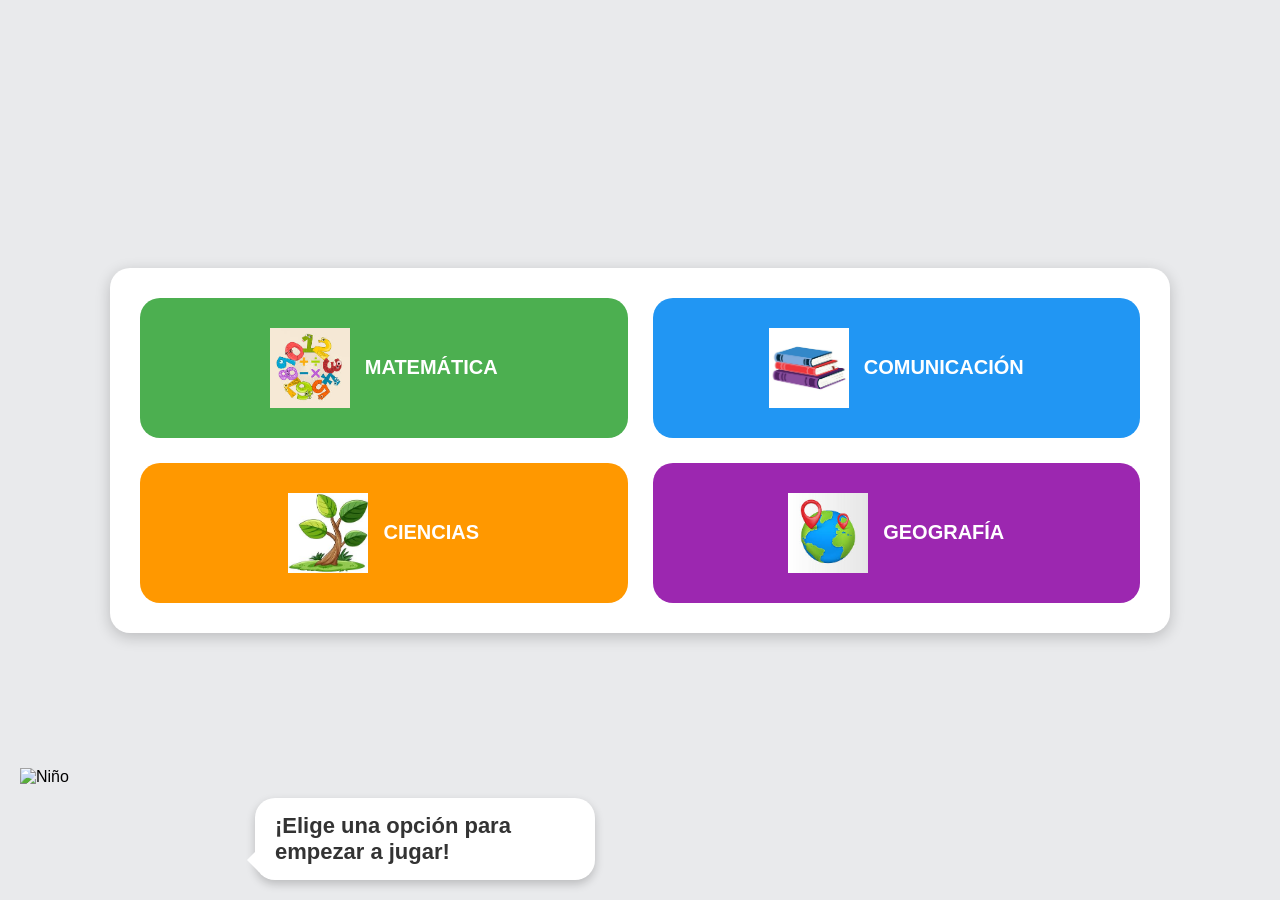
==== index.html @ 785ce3f9 "Update index.html" ====
<!DOCTYPE html>
<html lang="es">
<head>
    <meta charset="UTF-8">
    <meta name="viewport" content="width=device-width, initial-scale=1.0">
    <title>Juegos Educativos</title>
    <link rel="stylesheet" href="styles.css">
</head>
<body>
<div class="personaje">
    <img src="nino.png" alt="Niño">
    <div class="globo">
        ¡Elige una opción para empezar a jugar!
    </div>
</div>
<div class="contenedor">
    <a href="matematica.html" class="area mate">
        <img src="matematica.jpeg" alt="Matemática">
        <span>MATEMÁTICA</span>
    </a>
    <a href="comunicacion.html" class="area comu">
        <img src="comunicacion.jpg" alt="Comunicación">
        <span>COMUNICACIÓN</span>
    </a>
    <a href="ciencias.html" class="area ciencia">
        <img src="ciencias.jpeg" alt="Ciencias">
        <span>CIENCIAS</span>
    </a>
    <a href="geografia.html" class="area geografia">
        <img src="geografia.jpeg" alt="Geografía">
        <span>GEOGRAFÍA</span>
    </a>
</div>
</body>
</html>
---- styles.css ----
body{
    margin:0;
    min-height:100vh;
    display:flex;
    justify-content:center;
    align-items:center;
    background:#e9eaec;
    font-family:Arial, sans-serif;
}
.contenedor{
    width:100%;
    max-width:1000px;
    padding:30px;
    background:white;
    border-radius:20px;
    box-shadow:0 4px 15px rgba(0,0,0,0.2);
    display:grid;
    grid-template-columns:1fr 1fr;
    gap:25px;
}
.area{
    display:flex;
    align-items:center;
    justify-content:center;
    gap:15px;
    height:140px;
    border-radius:20px;
    text-decoration:none;
    color:white;
    font-size:20px;
    font-weight:bold;
}
.area:hover{
    transform:scale(1.05);
}
.area img{
    width:80px;
    height:80px;
    object-fit:cover;
}
.mate{
    background: #4caf50;
}

.comu{
    background:#2196f3;
}

.ciencia{
    background: #ff9800;
}

.geografia{
    background:#9c27b0;
}
h1{
    text-align:center;
    margin-top:40px;
    font-size:50px;
}
.juegos{
    display:flex;
    justify-content:center;
    flex-wrap:wrap;
    gap:30px;
    margin-top:60px;
}
.opcion{
    width:280px;
    height:90px;
    background:#2d8fe3;
    color:white;
    text-decoration:none;
    display:flex;
    justify-content:center;
    align-items:center;
    border-radius:20px;
    font-size:28px;
    font-weight:bold;
    transition:0.3s;
}
.opcion:hover{
    transform:scale(1.08);
}
.volver{
    display:block;
    width:300px;
    margin:80px auto;
    text-align:center;
    text-decoration:none;
    background:#ff5a1f;
    color:white;
    padding:20px;
    border-radius:20px;
    font-size:30px;
    font-weight:bold;
}
.contenedor-principal{
    display:flex;
    flex-direction:column;
    align-items:center;
}
.bienvenida{
    text-align:center;
    margin-bottom:20px;
}
.bienvenida img{
    width:150px;
    height:auto;
}
.bienvenida h2{
    margin-top:10px;
    color:#333;
    font-size:28px;
}
/* PERSONAJE */
.personaje{
    position:fixed;
    left:20px;
    bottom:20px;
    display:flex;
    align-items:flex-start;
    z-index:1000;
}

.personaje img{
    width:220px;
    height:auto;
}

/* Globo de diálogo */
.globo{
    position:relative;
    background:white;
    padding:15px 20px;
    border-radius:20px;
    font-size:22px;
    font-weight:bold;
    margin-left:15px;
    margin-top:30px;
    box-shadow:0 4px 10px rgba(0,0,0,.2);
    max-width:300px;
    color:#333;
}

/* Pico del globo */
.globo::before{
    content:"";
    position:absolute;
    left:-20px;
    top:50px;
    border-width:12px;
    border-style:solid;
    border-color:transparent white transparent transparent;
}
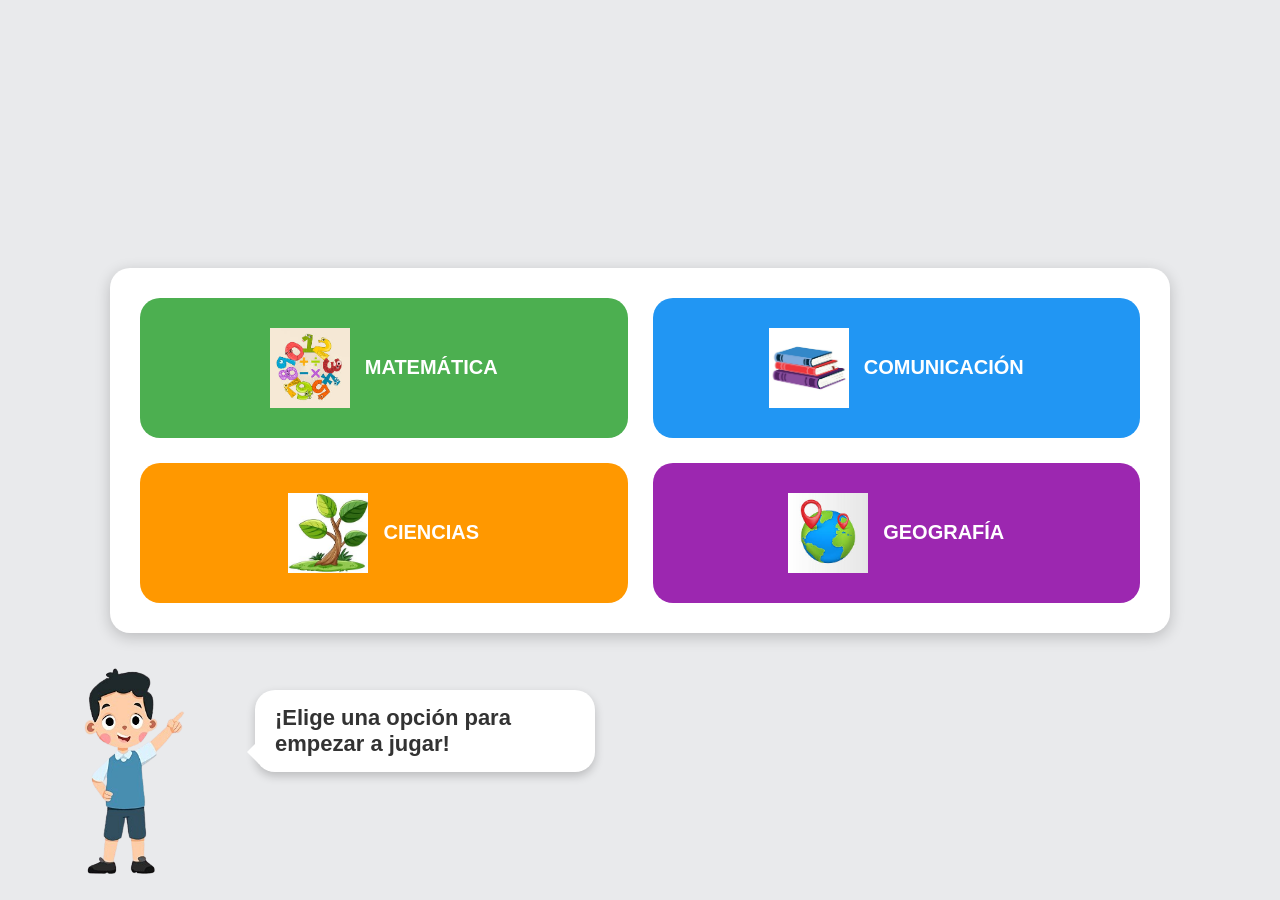
==== commit 139f001c: "Update index.html" ====
--- a/index.html
+++ b/index.html
@@ -8,7 +8,7 @@
 </head>
 <body>
 <div class="personaje">
-    <img src="nino.png" alt="Niño">
+    <img src="niño-removebg-preview.png" alt="Niño">
     <div class="globo">
         ¡Elige una opción para empezar a jugar!
     </div>
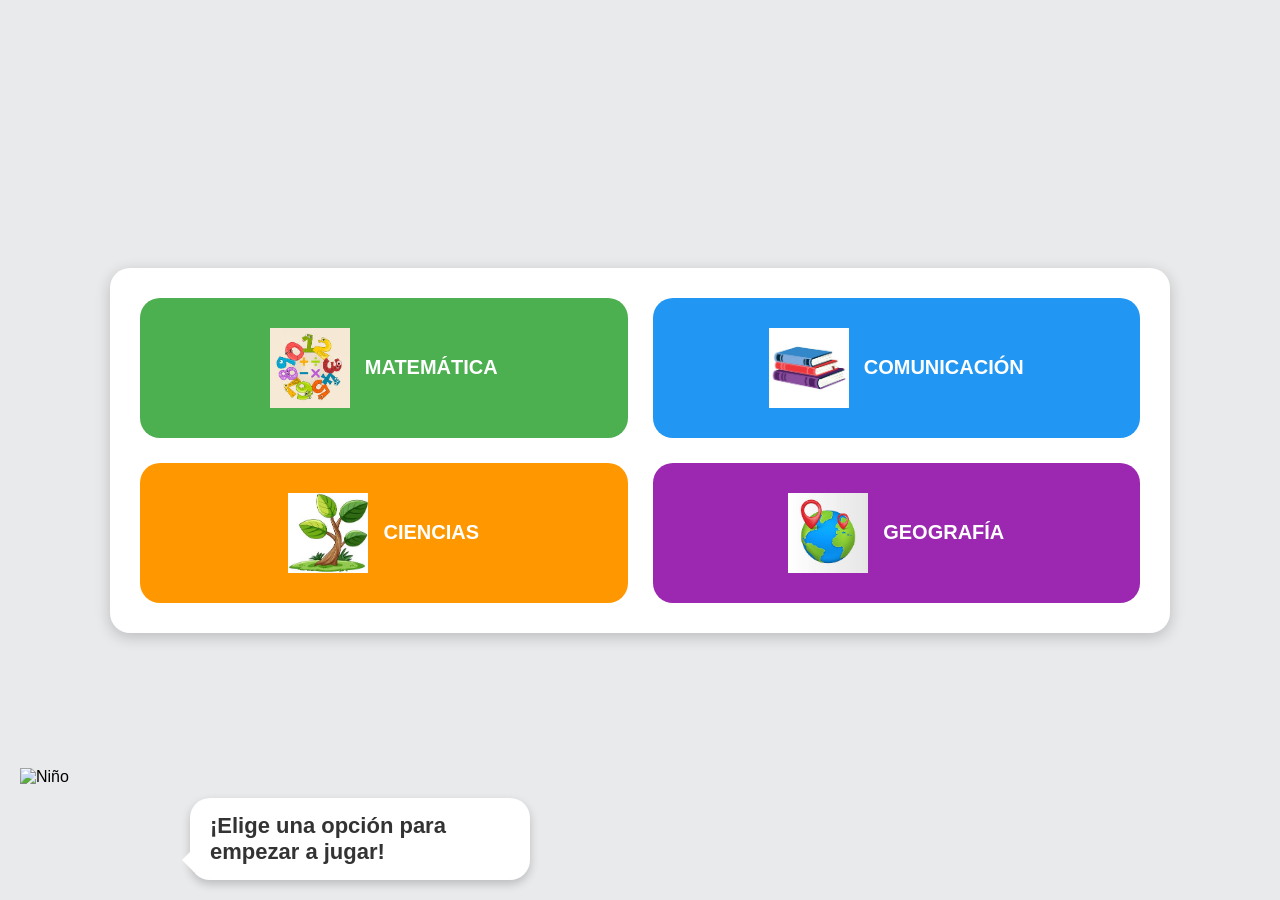
==== commit 9a81fb9a: "Update index.html" ====
--- a/index.html
+++ b/index.html
@@ -8,7 +8,7 @@
 </head>
 <body>
 <div class="personaje">
-    <img src="niño-removebg-preview.png" alt="Niño">
+    <img src="nino-removebg-preview.png" alt="Niño">
     <div class="globo">
         ¡Elige una opción para empezar a jugar!
     </div>
--- a/styles.css
+++ b/styles.css
@@ -136,7 +136,7 @@
     border-radius:20px;
     font-size:22px;
     font-weight:bold;
-    margin-left:15px;
+    margin-left:-50px;
     margin-top:30px;
     box-shadow:0 4px 10px rgba(0,0,0,.2);
     max-width:300px;
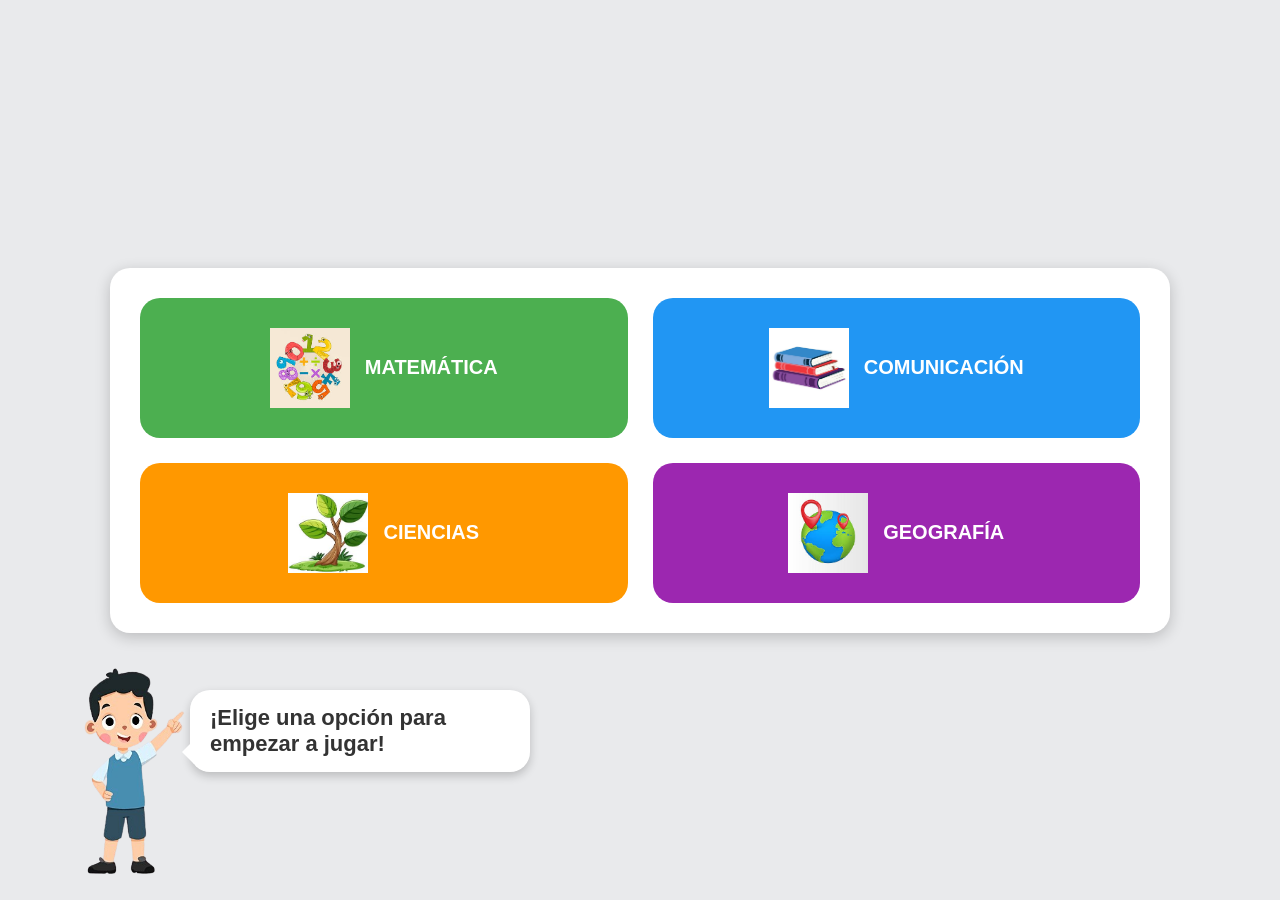
==== commit 3f384593: "Update index.html" ====
--- a/index.html
+++ b/index.html
@@ -8,7 +8,7 @@
 </head>
 <body>
 <div class="personaje">
-    <img src="nino-removebg-preview.png" alt="Niño">
+    <img src="niño-removebg-preview.png" alt="Niño">
     <div class="globo">
         ¡Elige una opción para empezar a jugar!
     </div>
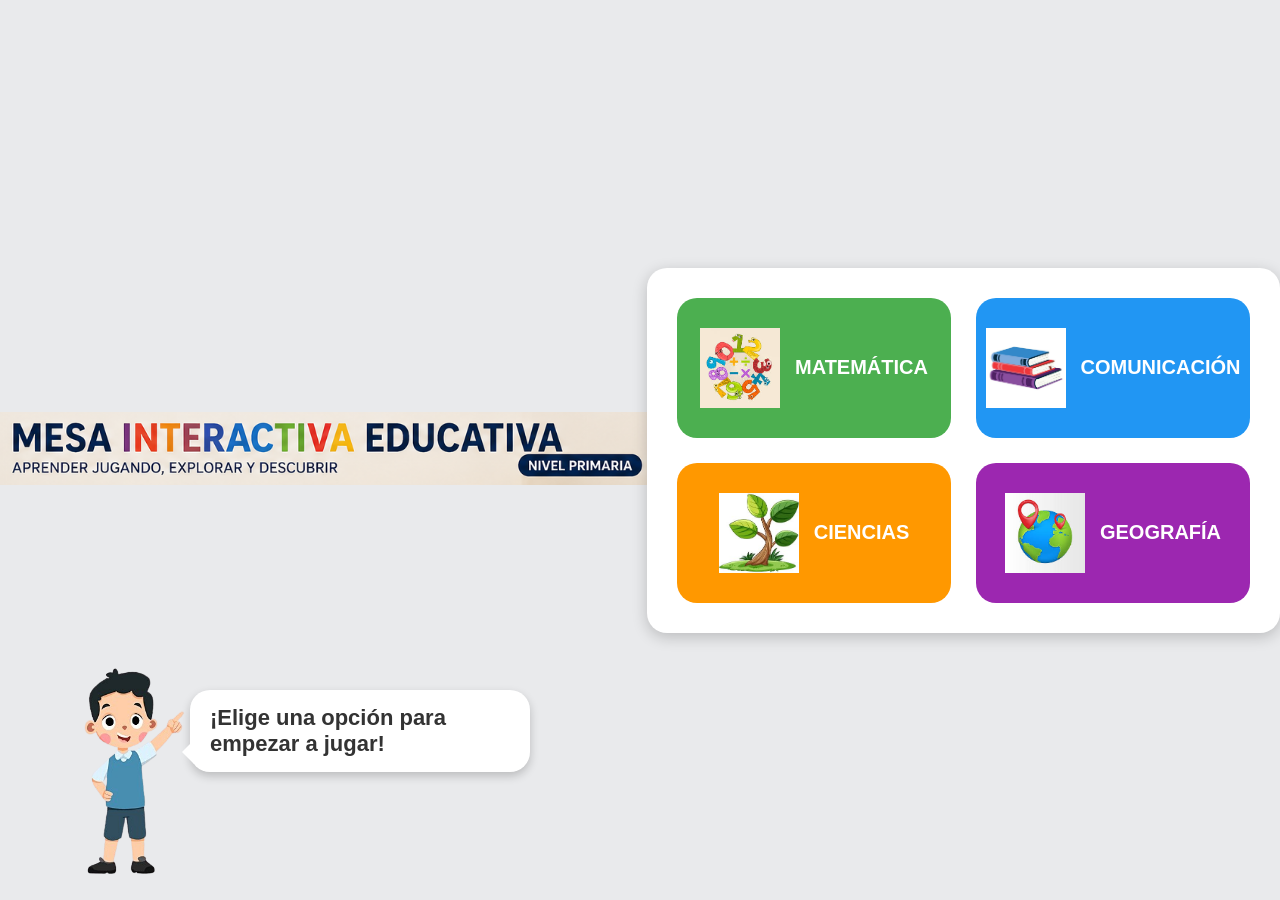
==== commit 58c26991: "Update index.html" ====
--- a/index.html
+++ b/index.html
@@ -12,6 +12,9 @@
     <div class="globo">
         ¡Elige una opción para empezar a jugar!
     </div>
+</div>
+<div class="banner">
+    <img src="logo.png" alt="Mesa Interactiva Educativa">
 </div>
 <div class="contenedor">
     <a href="matematica.html" class="area mate">
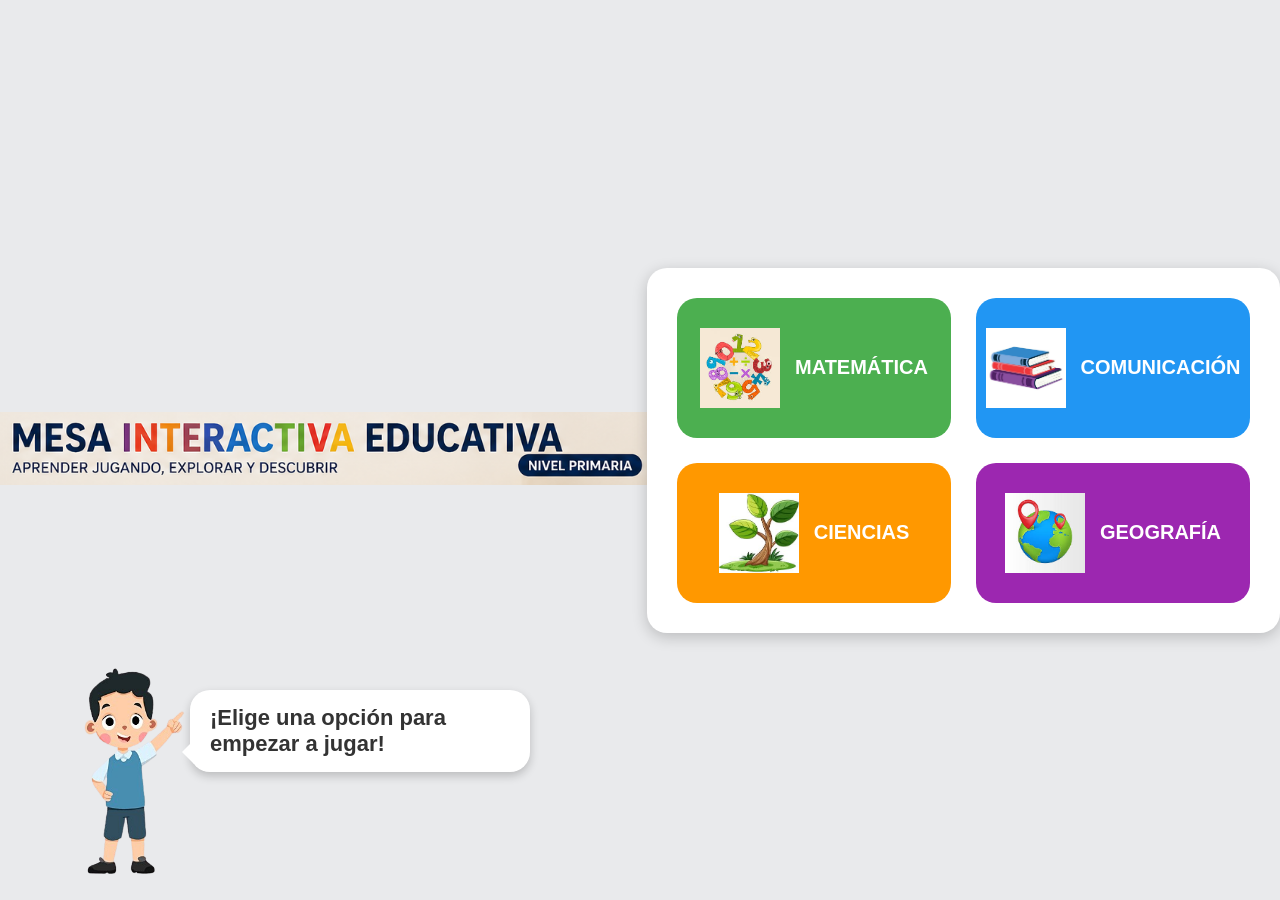
==== commit 76bbf820: "Update index.html" ====
--- a/index.html
+++ b/index.html
@@ -7,14 +7,14 @@
     <link rel="stylesheet" href="styles.css">
 </head>
 <body>
+<div class="logo-superior">
+    <img src="logo.png" alt="Mesa Interactiva Educativa">
+</div>
 <div class="personaje">
     <img src="niño-removebg-preview.png" alt="Niño">
     <div class="globo">
         ¡Elige una opción para empezar a jugar!
     </div>
-</div>
-<div class="banner">
-    <img src="logo.png" alt="Mesa Interactiva Educativa">
 </div>
 <div class="contenedor">
     <a href="matematica.html" class="area mate">
--- a/styles.css
+++ b/styles.css
@@ -153,3 +153,14 @@
     border-style:solid;
     border-color:transparent white transparent transparent;
 }
+.banner{
+    width:100%;
+    text-align:center;
+    margin-bottom:25px;
+}
+
+.banner img{
+    max-width:900px;
+    width:90%;
+    height:auto;
+}
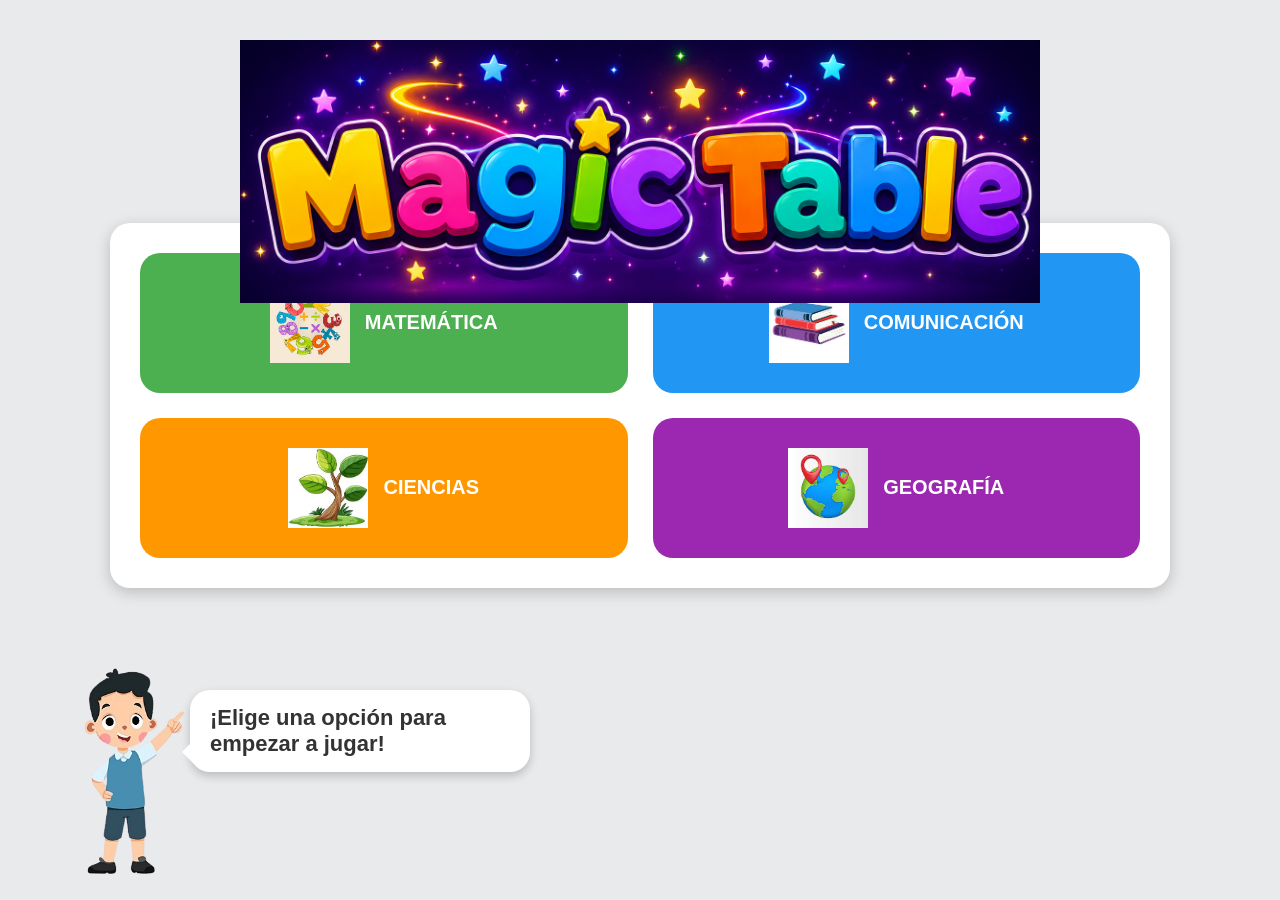
==== commit 69ba31a9: "Update logo image in index.html" ====
--- a/index.html
+++ b/index.html
@@ -8,7 +8,7 @@
 </head>
 <body>
 <div class="logo-superior">
-    <img src="logo.png" alt="Mesa Interactiva Educativa">
+    <img src="logo2.png" alt="Mesa Interactiva Educativa">
 </div>
 <div class="personaje">
     <img src="niño-removebg-preview.png" alt="Niño">
--- a/styles.css
+++ b/styles.css
@@ -1,6 +1,6 @@
 body{
     margin:0;
-    min-height:100vh;
+    min-height:90vh;
     display:flex;
     justify-content:center;
     align-items:center;
@@ -113,7 +113,6 @@
     color:#333;
     font-size:28px;
 }
-/* PERSONAJE */
 .personaje{
     position:fixed;
     left:20px;
@@ -122,13 +121,10 @@
     align-items:flex-start;
     z-index:1000;
 }
-
 .personaje img{
     width:220px;
     height:auto;
 }
-
-/* Globo de diálogo */
 .globo{
     position:relative;
     background:white;
@@ -142,8 +138,6 @@
     max-width:300px;
     color:#333;
 }
-
-/* Pico del globo */
 .globo::before{
     content:"";
     position:absolute;
@@ -158,9 +152,58 @@
     text-align:center;
     margin-bottom:25px;
 }
-
 .banner img{
     max-width:900px;
     width:90%;
     height:auto;
 }
+.logo-superior{
+    position:fixed;
+    top:40px;
+    left:50%;
+    transform:translateX(-50%);
+    z-index:1000;
+}
+.logo-superior img{
+    width:800px;
+    height:auto;
+}
+@media (max-width: 768px){
+    .logo-superior{
+        position:relative;
+        top:0;
+        left:0;
+        transform:none;
+        text-align:center;
+        margin-bottom:15px;
+    }
+    .logo-superior img{
+        width:95%;
+        max-width:100%;
+    }
+    .personaje{
+        display:none;
+    }
+    body{
+        display:block;
+        padding-top:10px;
+    }
+    .contenedor{
+        width: 90%;
+        grid-template-columns: 1fr;
+        padding: 20px;
+        gap: 15px;
+    }
+    .area{
+        height: 100px;
+        font-size: 18px;
+    }
+    .area img{
+        width: 60px;
+        height: 60px;
+    }
+    .banner img{
+        width: 95%;
+        max-width: 100%;
+    }
+}
